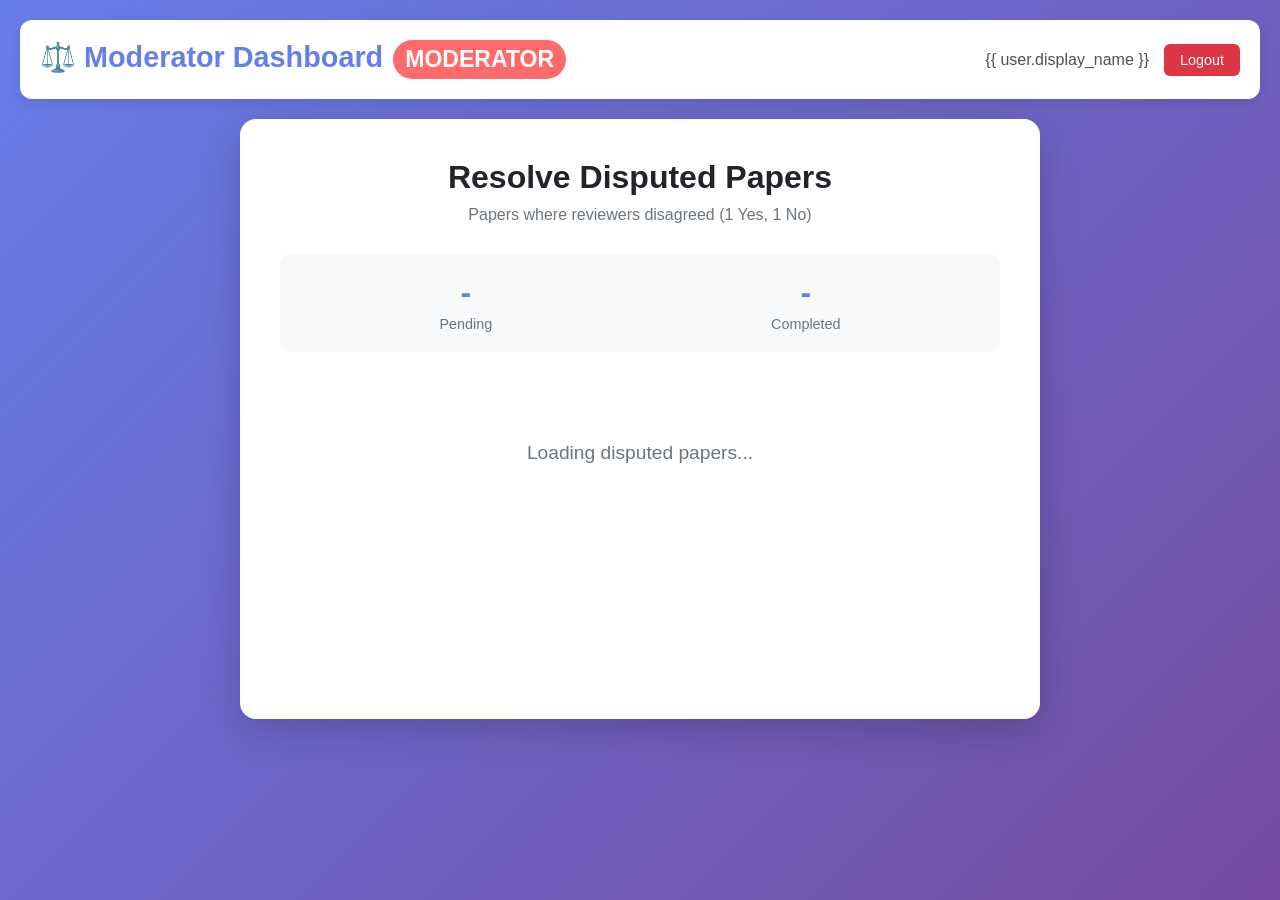
==== server/templates/moderator.html @ 659822c2 "Updated app v2, with 2 reviewers, 1 moderator, 1 systems and a supervisor account, and the relevant " ====
<!DOCTYPE html>
<html lang="en">
<head>
    <meta charset="UTF-8">
    <meta name="viewport" content="width=device-width, initial-scale=1.0">
    <title>Moderator - Paper Filter</title>
    <style>
        * {
            margin: 0;
            padding: 0;
            box-sizing: border-box;
        }

        body {
            font-family: -apple-system, BlinkMacSystemFont, 'Segoe UI', Roboto, 'Helvetica Neue', Arial, sans-serif;
            background: linear-gradient(135deg, #667eea 0%, #764ba2 100%);
            min-height: 100vh;
            padding: 20px;
        }

        .header {
            background: white;
            border-radius: 12px;
            padding: 20px;
            margin-bottom: 20px;
            box-shadow: 0 4px 12px rgba(0,0,0,0.1);
            display: flex;
            justify-content: space-between;
            align-items: center;
        }

        .header h1 {
            color: #667eea;
            font-size: 1.8em;
        }

        .moderator-badge {
            display: inline-block;
            background: #ff6b6b;
            color: white;
            padding: 6px 12px;
            border-radius: 20px;
            font-size: 0.8em;
            font-weight: 600;
            margin-left: 10px;
        }

        .user-info {
            display: flex;
            align-items: center;
            gap: 15px;
        }

        .user-name {
            color: #495057;
            font-weight: 500;
        }

        .logout-btn {
            padding: 8px 16px;
            background: #dc3545;
            color: white;
            border: none;
            border-radius: 6px;
            cursor: pointer;
            font-size: 0.9em;
        }

        .logout-btn:hover {
            background: #c82333;
        }

        .swipe-container {
            max-width: 800px;
            margin: 0 auto;
            background: white;
            border-radius: 16px;
            padding: 40px;
            box-shadow: 0 10px 40px rgba(0,0,0,0.2);
            min-height: 600px;
            position: relative;
        }

        .page-title {
            font-size: 2em;
            color: #212529;
            margin-bottom: 10px;
            text-align: center;
        }

        .page-subtitle {
            text-align: center;
            color: #6c757d;
            margin-bottom: 30px;
        }

        .stats-bar {
            display: flex;
            justify-content: space-around;
            background: #f8f9fa;
            padding: 20px;
            border-radius: 12px;
            margin-bottom: 30px;
        }

        .stat {
            text-align: center;
        }

        .stat-value {
            font-size: 2em;
            font-weight: bold;
            color: #667eea;
        }

        .stat-label {
            color: #6c757d;
            font-size: 0.9em;
            margin-top: 5px;
        }

        .paper-content-wrapper {
            background: white;
            border-radius: 12px;
            padding: 30px;
            box-shadow: 0 4px 12px rgba(0,0,0,0.1);
            transition: all 0.5s cubic-bezier(0.68, -0.55, 0.265, 1.55);
            transform-origin: bottom center;
            position: relative;
            z-index: 1;
            border: 3px solid #ff6b6b;
        }

        .paper-content-wrapper.swipe-left {
            transform: translateX(-150%) translateY(-50%) rotate(-30deg);
            opacity: 0;
        }

        .paper-content-wrapper.swipe-right {
            transform: translateX(150%) translateY(-50%) rotate(30deg);
            opacity: 0;
        }

        .paper-content-wrapper.fade-in {
            animation: fadeInUp 0.4s ease-out;
        }

        @keyframes fadeInUp {
            from {
                opacity: 0;
                transform: translateY(30px);
            }
            to {
                opacity: 1;
                transform: translateY(0);
            }
        }

        .dispute-badge {
            position: absolute;
            top: 15px;
            right: 15px;
            background: #ff6b6b;
            color: white;
            padding: 8px 16px;
            border-radius: 20px;
            font-size: 0.85em;
            font-weight: 700;
            z-index: 10;
        }

        .paper-title {
            font-size: 1.5em;
            color: #212529;
            margin-bottom: 20px;
            line-height: 1.4;
        }

        .paper-meta {
            display: flex;
            gap: 20px;
            margin-bottom: 20px;
            flex-wrap: wrap;
        }

        .meta-item {
            color: #6c757d;
            font-size: 0.9em;
        }

        .meta-item strong {
            color: #495057;
        }

        .actions {
            margin-top: 30px;
            display: flex;
            gap: 15px;
            justify-content: center;
        }

        .action-btn {
            padding: 15px 40px;
            border: none;
            border-radius: 12px;
            font-size: 1.1em;
            font-weight: 600;
            cursor: pointer;
            transition: all 0.2s;
            display: flex;
            align-items: center;
            gap: 10px;
        }

        .action-btn span {
            font-size: 1.3em;
        }

        .reject-btn {
            background: #dc3545;
            color: white;
        }

        .reject-btn:hover {
            background: #c82333;
            transform: translateY(-2px);
            box-shadow: 0 4px 12px rgba(220, 53, 69, 0.4);
        }

        .keep-btn {
            background: #28a745;
            color: white;
        }

        .keep-btn:hover {
            background: #218838;
            transform: translateY(-2px);
            box-shadow: 0 4px 12px rgba(40, 167, 69, 0.4);
        }

        .action-btn:active {
            transform: scale(0.95);
        }

        .keyboard-hint {
            text-align: center;
            color: #6c757d;
            font-size: 0.9em;
            margin-top: 20px;
        }

        .loading {
            text-align: center;
            padding: 60px;
            color: #6c757d;
            font-size: 1.2em;
        }

        .finished-screen {
            display: none;
            text-align: center;
            padding: 60px 20px;
        }

        .finished-screen.active {
            display: block;
        }

        .finished-icon {
            font-size: 5em;
            margin-bottom: 20px;
        }

        .finished-screen h2 {
            color: #28a745;
            font-size: 2em;
            margin-bottom: 20px;
        }

        .finished-stats {
            background: #f8f9fa;
            padding: 30px;
            border-radius: 12px;
            margin-top: 30px;
            display: inline-block;
        }

        .finished-stat {
            font-size: 1.2em;
            color: #495057;
            margin: 10px 0;
        }

        .finished-stat strong {
            color: #212529;
            font-size: 1.5em;
        }
    </style>
</head>
<body>
    <div class="header">
        <h1>⚖️ Moderator Dashboard<span class="moderator-badge">MODERATOR</span></h1>
        <div class="user-info">
            <span class="user-name">{{ user.display_name }}</span>
            <button class="logout-btn" onclick="logout()">Logout</button>
        </div>
    </div>

    <div class="swipe-container">
        <h2 class="page-title">Resolve Disputed Papers</h2>
        <p class="page-subtitle">Papers where reviewers disagreed (1 Yes, 1 No)</p>

        <div class="stats-bar">
            <div class="stat">
                <div class="stat-value" id="pending-count">-</div>
                <div class="stat-label">Pending</div>
            </div>
            <div class="stat">
                <div class="stat-value" id="completed-count">-</div>
                <div class="stat-label">Completed</div>
            </div>
        </div>

        <div id="loading" class="loading">
            Loading disputed papers...
        </div>

        <div id="paper-card" style="display: none;">
            <div id="paper-content-wrapper" class="paper-content-wrapper">
                <div class="dispute-badge">⚠️ DISPUTED</div>

                <h2 class="paper-title" id="paper-title"></h2>

                <div class="paper-meta">
                    <div class="meta-item">
                        <strong>Authors:</strong> <span id="paper-authors"></span>
                    </div>
                    <div class="meta-item">
                        <strong>Year:</strong> <span id="paper-year"></span>
                    </div>
                    <div class="meta-item">
                        <strong>Votes:</strong> <span id="paper-votes"></span>
                    </div>
                </div>

            </div>

            <div class="actions">
                <button class="action-btn reject-btn" onclick="swipe('reject')" id="reject-btn">
                    <span>❌</span> Reject (N)
                </button>

                <button class="action-btn keep-btn" onclick="swipe('keep')" id="keep-btn">
                    <span>✅</span> Keep (Y)
                </button>
            </div>

            <div class="keyboard-hint">
                💡 Keyboard shortcuts: Y = Keep, N = Reject
            </div>
        </div>

        <div id="finished-screen" class="finished-screen">
            <div class="finished-icon">🎉</div>
            <h2>All Disputes Resolved!</h2>
            <p>You've reviewed all disputed papers.</p>
            <div class="finished-stats">
                <div class="finished-stat">
                    <strong id="final-kept">0</strong> kept
                </div>
                <div class="finished-stat">
                    <strong id="final-rejected">0</strong> rejected
                </div>
            </div>
        </div>
    </div>

    <script src="/static/js/moderator.js"></script>
</body>
</html>
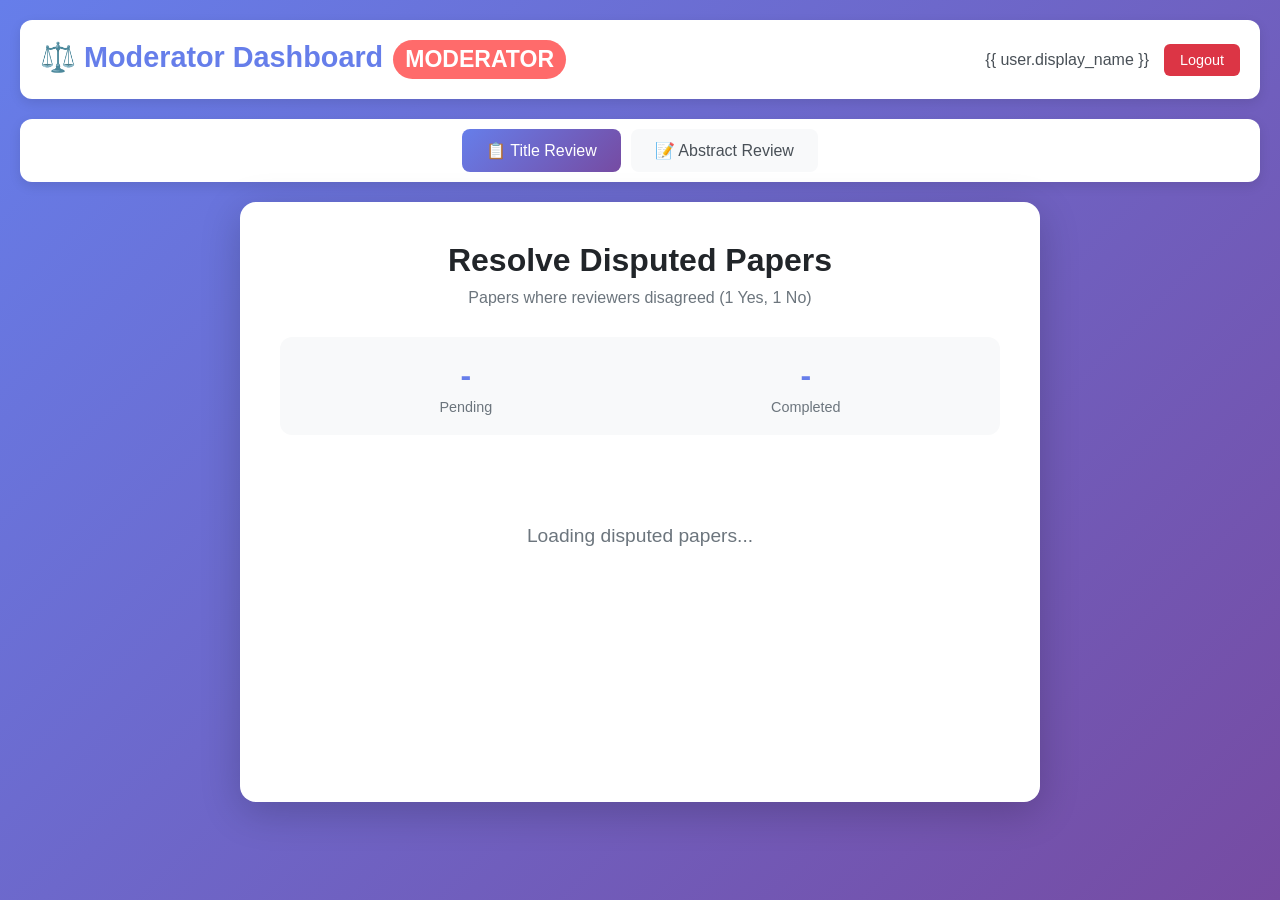
==== commit 1bcda3f0: "Final updated frontend for v3" ====
--- a/server/templates/moderator.html
+++ b/server/templates/moderator.html
@@ -70,6 +70,39 @@
             background: #c82333;
         }
 
+        /* Stage Tabs */
+        .stage-tabs {
+            background: white;
+            border-radius: 12px;
+            padding: 10px;
+            margin-bottom: 20px;
+            box-shadow: 0 4px 12px rgba(0,0,0,0.1);
+            display: flex;
+            gap: 10px;
+            justify-content: center;
+        }
+
+        .stage-tab {
+            padding: 12px 24px;
+            border: none;
+            border-radius: 8px;
+            background: #f8f9fa;
+            color: #495057;
+            font-size: 1em;
+            font-weight: 500;
+            cursor: pointer;
+            transition: all 0.2s;
+        }
+
+        .stage-tab:hover {
+            background: #e9ecef;
+        }
+
+        .stage-tab.active {
+            background: linear-gradient(135deg, #667eea 0%, #764ba2 100%);
+            color: white;
+        }
+
         .swipe-container {
             max-width: 800px;
             margin: 0 auto;
@@ -295,6 +328,24 @@
             color: #212529;
             font-size: 1.5em;
         }
+
+        @media (max-width: 768px) {
+            .stage-tabs {
+                flex-direction: column;
+            }
+
+            .stage-tab {
+                width: 100%;
+            }
+
+            .actions {
+                flex-direction: column;
+            }
+
+            .action-btn {
+                width: 100%;
+            }
+        }
     </style>
 </head>
 <body>
@@ -304,6 +355,16 @@
             <span class="user-name">{{ user.display_name }}</span>
             <button class="logout-btn" onclick="logout()">Logout</button>
         </div>
+    </div>
+
+    <!-- Stage Tabs -->
+    <div class="stage-tabs">
+        <button class="stage-tab active" data-stage="title" onclick="switchStage('title')">
+            📋 Title Review
+        </button>
+        <button class="stage-tab" data-stage="abstract" onclick="switchStage('abstract')">
+            📝 Abstract Review
+        </button>
     </div>
 
     <div class="swipe-container">
@@ -342,6 +403,12 @@
                         <strong>Votes:</strong> <span id="paper-votes"></span>
                     </div>
                 </div>
+                <div id="abstract-section" style="display: none; margin-top: 20px;">
+                    <div style="border-top: 2px solid #e9ecef; padding-top: 20px;">
+                        <strong style="color: #495057; font-size: 1.1em;">Abstract:</strong>
+                        <p id="paper-abstract" style="margin-top: 10px; line-height: 1.6; color: #212529;"></p>
+                    </div>
+                </div>
 
             </div>
 
